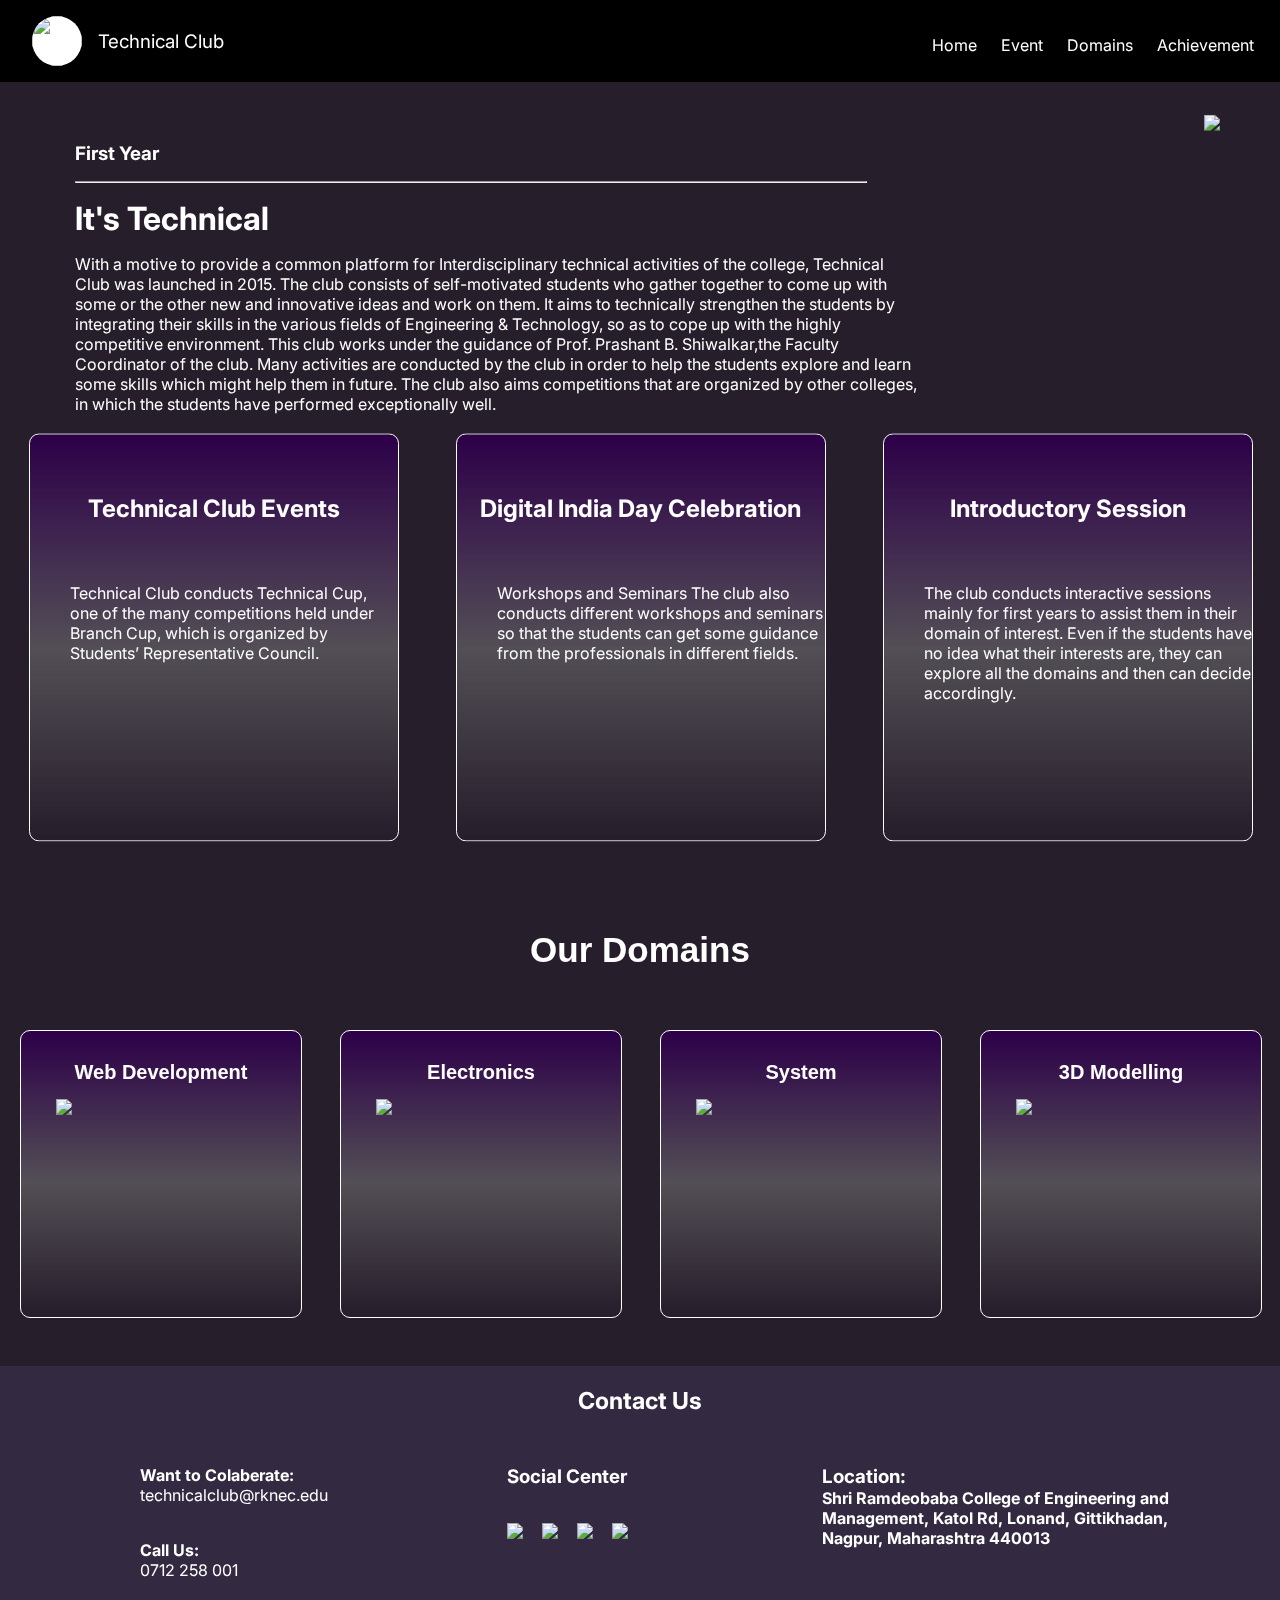
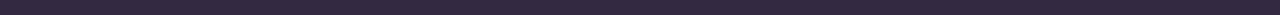
==== main.html @ 8a8dd4ff "Merge pull request #8 from imshravan26/main" ====
<!DOCTYPE html>
<html lang="en">
<head>
    <meta charset="UTF-8">
    <meta name="viewport" content="width=device-width, initial-scale=1.0">
    <title>Document</title>
    <link rel="stylesheet" href="style.css">
    <link href="https://fonts.googleapis.com/css2?family=Inter:wght@400;600;700&family=Poppins:ital,wght@0,100;0,200;0,300;0,400;0,500;0,600;0,700;0,800;0,900;1,100;1,200;1,300;1,400;1,500;1,600;1,700;1,800;1,900&display=swap" rel="stylesheet">
</head>
<body>
    <div class="navbar">
        <div class="navbar-left">
            <img src="images/TCLogo.png" class="nav-img" width="50px" height="50px">
            <h3>Technical Club</h3>
        </div>
        <div class="navbar-right">
            <a href="/home.html">Home</a>
            <a href="/events.html">Event</a>
            <a href="/Domains">Domains</a>
            <a href="/achievements.html">Achievement</a>
        </div>
        
            <!-- ... existing navbar code ... -->
            <div class="hamburger-menu">
                <div class="bar"></div>
                <div class="bar"></div>
                <div class="bar"></div>
            </div>
        
        
    </div>
    <div class="main-body-main">
        <div class="main-body">
            <div class="main-body-left">
                <h3>First Year</h3>
                <hr class="hr">
                <h1>It's Technical</h1>
                <p>With a motive to provide a common platform for Interdisciplinary technical activities of the college, Technical Club was launched in 2015. The club consists of self-motivated students who gather together to come up with some or the other new and innovative ideas and work on them. It aims to technically strengthen the students by integrating their skills in the various fields of Engineering & Technology, so as to cope up with the highly competitive environment. This club works under the guidance of Prof. Prashant B. Shiwalkar,the Faculty Coordinator of the club. Many activities are conducted by the club in order to help the students explore and learn some skills which might help them in future. The club also aims competitions that are organized by other colleges, in which the students have performed exceptionally well.</p>
            </div>
            <div class="main-body-right">
                <img src="images/exposureLogo.png" class="exposureLogo" />
            </div>
        </div>
        <div class="cards-section">
            <div class="cards">
                <div class="rectangle">
                    <h2>Technical Club Events</h2>
                    <p>Technical Club conducts Technical Cup, one of the many competitions held under Branch Cup, which is organized by Students’ Representative Council.</p>
                </div>
            </div>
            <div class="cards1">
                <div class="rectangle">
                    <h2>Digital India Day Celebration
                    </h2>
                    <p>Workshops and Seminars The club also conducts different workshops and seminars so that the students can get some guidance from the professionals in different fields.
                    </p>
                </div>
            </div>
            <div class="cards2">
                <div class="rectangle">
                    <h2>Introductory
                        Session</h2>
                    <p> The club conducts interactive sessions mainly for first years to assist them in their domain of interest. Even if the students have no idea what their interests are, they can explore all the domains and then can decide accordingly.
                    </p>
                </div>
            </div>
        </div>
        <div class="domains">
            <h3>Our Domains</h3>
            <div class="domain-cards-section">
                <div class="domain-cards">
                    <div class="domain-rectangle">
                        <h2>Web Development</h2>
                        <img src="images/web.png"/>
                    </div>
                </div>

                <div class="domain-cards">
                    <div class="domain-rectangle">
                        <h2>Electronics</h2>
                        <img src="images/electronics.png"/>
                    </div>
                </div>
                <div class="domain-cards">
                    <div class="domain-rectangle">
                        <h2>System</h2>
                        <img src="images/system.png"/>
                    </div>
                </div>
                <div class="domain-cards">
                    <div class="domain-rectangle">
                        <h2>3D Modelling</h2>
                        <img src="images/3d.png"/>
                    </div>
                </div>
            </div>
        </div>
        <div class="footer">
            <div class="contact">
                <h3>Contact Us</h3>
            </div>
            <div class="footer-footer">
                <div class="footer-left">
                    <h4>Want to Colaberate:</h4>
                    <a href="technicalClub">technicalclub@rknec.edu</a>
                    <h4 class="Call">Call Us:</h4>
                    <p>0712 258 001</p>
                </div>
                <div class="footer-center">
                    <h3>Social Center</h3>
                    <img src="Social media images/insta.png" />
                    <img src="Social media images/facebook.png" /> 
                    <img src="Social media images/linkedin.png" /> 
                    <img src="Social media images/twitter.png" /> 
                </div>
                <div class="footer-right">
                   <h3>Location:</h3>
                   <h4>Shri Ramdeobaba College of Engineering and Management, Katol Rd, Lonand, Gittikhadan, Nagpur, Maharashtra
                    440013</h4> 
                </div>
            </div>
        </div>
    </div>
</div>
</body>
</html>


<script>
    document.addEventListener('DOMContentLoaded', function () {
        const menuBtn = document.querySelector('.hamburger-menu');
        const navLinks = document.querySelector('.navbar-right');

        menuBtn.addEventListener('click', function () {
            navLinks.classList.toggle('show');
        });
        document.querySelectorAll('.navbar-right a').forEach(link => {
            link.addEventListener('click', function () {
                navLinks.classList.remove('show');
            });
        });
    });
</script>
---- style.css ----
* {
  margin: 0;
  padding: 0;
  font-family: "Poppins", sans-serif;
  font-family: "Inter", sans-serif;
}

.hamburger-menu {
  display: none;
  flex-direction: column;
  cursor: pointer;
  padding: 10px;
}

.bar {
  width: 25px;
  height: 3px;
  background-color: #fff;
  margin: 6px 0;
  transition: 0.4s;
}

@media only screen and (max-width: 768px) {
  .navbar {
    flex-direction: row;
    align-items: center;
    justify-content: space-between;
  }

  .navbar-left {
    padding: 1rem;
  }

  .navbar-right {
    display: none;
    flex-direction: column;
    position: absolute;
    top: 70px;
    left: 0;
    width: 100%;
    background-color: #000;
    box-shadow: 0px 8px 16px rgba(0, 0, 0, 0.1);
    z-index: 1;
  }

  .navbar-right.show {
    display: flex;
  }

  .hamburger-menu {
    display: flex;
  }
}

.navbar {
  display: flex;
  background-color: #000000;
  padding: 1rem;
}
.navbar-left {
  display: inline-flex;
  align-items: center;
  gap: 1rem;
  padding-left: 1rem;
}
.nav-img {
  background-color: white;
  border-radius: 50%;
}
.navbar-left > h3 {
  color: #ffffff;
  font-weight: 400;
}
.navbar-right {
  margin-left: auto;
  transform: translateY(38%);
}
.navbar-right a {
  margin: 10px;
  text-decoration: none;
  color: #ffffff;
}
.main-body {
  display: flex;
  background-color: #261e2b;
  padding: 60px;
}
.main-body-left {
  color: #ffffff;
  margin-left: 15px;
}
.main-body-left p {
  word-wrap: break-word;
  width: 75%;
}
.hr {
  max-width: 70%;
}
.main-body-right {
  max-width: 100%;
  transform: translateY(-10%);
}
.main-body-left h3 {
  margin-bottom: 1rem;
}
.main-body-left h1 {
  margin-top: 1rem;
}
.main-body-left p {
  margin-top: 1rem;
}
.main-body-main {
  height: max-content;
  background-color: #261e2b;
  overflow: hidden;
}
.cards {
  width: 368px;
  height: 406px;
  transform: translateY(-10%);
}
.cards1 {
  width: 368px;
  height: 406px;
  transform: translateY(-10%);
}
.cards2 {
  width: 368px;
  height: 406px;
  transform: translateY(-10%);
}
.cards-section {
  display: flex;
  justify-content: space-around;
}
.cards .rectangle {
  position: fixed;
  width: 368px;
  height: 406px;
  top: 0;
  left: 0;
  border-radius: 10px;
  border: 3px solid;
  border-color: transparent;
  backdrop-filter: blur(42px) brightness(100%);
  -webkit-backdrop-filter: blur(42px) brightness(100%);
  border-image: radial-gradient(
      rgba(216, 216, 216, 0),
      rgba(206.32, 206.32, 206.32, 0)
    )
    1;
  background: linear-gradient(
    180deg,
    rgb(45, 0, 73) 0%,
    rgba(134.38, 134.38, 134.38, 0.47) 52.7%,
    rgba(255, 255, 255, 0) 100%
  );
  border: 1px solid #ffffff;
}
.cards1 .rectangle {
  position: fixed;
  width: 368px;
  height: 406px;
  top: 0;
  left: 0;
  border-radius: 10px;
  border: 3px solid;
  border-color: transparent;
  backdrop-filter: blur(42px) brightness(100%);
  -webkit-backdrop-filter: blur(42px) brightness(100%);
  border-image: radial-gradient(
      rgba(216, 216, 216, 0),
      rgba(206.32, 206.32, 206.32, 0)
    )
    1;
  background: linear-gradient(
    180deg,
    rgb(45, 0, 73) 0%,
    rgba(134.38, 134.38, 134.38, 0.47) 52.7%,
    rgba(255, 255, 255, 0) 100%
  );
  border: 1px solid #ffffff;
}
.cards2 .rectangle {
  position: fixed;
  width: 368px;
  height: 406px;
  top: 0;
  left: 0;
  border-radius: 10px;
  border: 3px solid;
  border-color: transparent;
  backdrop-filter: blur(42px) brightness(100%);
  -webkit-backdrop-filter: blur(42px) brightness(100%);
  border-image: radial-gradient(
      rgba(216, 216, 216, 0),
      rgba(206.32, 206.32, 206.32, 0)
    )
    1;
  background: linear-gradient(
    180deg,
    rgb(45, 0, 73) 0%,
    rgba(134.38, 134.38, 134.38, 0.47) 52.7%,
    rgba(255, 255, 255, 0) 100%
  );
  border: 1px solid #ffffff;
}

.rectangle h2,
p {
  color: #ffffff;
  align-items: center;
}
.rectangle h2 {
  margin-left: auto;
  margin-right: auto;
  margin-top: 60px;
}
.rectangle p {
  margin-top: 60px;
  margin-left: 40px;
}
.rectangle {
  display: flex;
  flex-direction: column;
}
.domains h3 {
  width: 289px;
  top: 0;
  left: 0;
  font-family: "Poppins-SemiBold", Helvetica;
  font-weight: 600;
  color: #ffffff;
  font-size: 35px;
  text-align: center;
  letter-spacing: 0;
  line-height: normal;
  margin-left: auto;
  margin-right: auto;
  margin-top: 50px;
}

.domain-cards {
  width: 280px;
  height: 286px;
}
.domain-cards .domain-rectangle {
  width: 280px;
  height: 286px;
  top: 0;
  left: 0;
  border-radius: 10px;
  border: 3px solid;
  border-color: transparent;
  backdrop-filter: blur(42px) brightness(100%);
  -webkit-backdrop-filter: blur(42px) brightness(100%);
  border-image: radial-gradient(
      rgba(216, 216, 216, 0),
      rgba(206.32, 206.32, 206.32, 0)
    )
    1;
  background: linear-gradient(
    180deg,
    rgb(45, 0, 73) 0%,
    rgba(134.38, 134.38, 134.38, 0.47) 52.7%,
    rgba(255, 255, 255, 0) 100%
  );
  border: 1px solid #ffffff;
}
.domain-cards-section {
  display: flex;
  justify-content: space-around;
  margin-top: 60px;
}
.domain-rectangle h2 {
  width: 220px;
  top: 0;
  left: 0;
  font-family: "Poppins-SemiBold", Helvetica;
  font-weight: 600;
  color: #ffffff;
  font-size: 20px;
  text-align: center;
  letter-spacing: 0;
  line-height: normal;
  margin-left: auto;
  margin-right: auto;
  margin-top: 30px;
}
.domain-rectangle img {
  margin-left: 35px;
  margin-top: 15px;
}
.footer {
  background-color: #332941;
  margin-top: 50px;
}
.contact {
  width: 454px;
  /* top: 0; */
  left: 0;
  font-family: "Poppins-ExtraBold", Arial, Helvetica, sans-serif;
  color: #ffffff;
  font-size: 20px;
  text-align: center;
  letter-spacing: 0;
  line-height: normal;
  margin-left: auto;
  margin-right: auto;
  padding-top: 20px;
}
.footer-footer {
  display: flex;
  justify-content: space-around;
  color: #ffffff;
  margin-top: 50px;
  margin-left: 50px;
}
.footer-right {
  word-wrap: break-word;
  width: 30%;
}
.Call {
  margin-top: 35px;
}
.footer-left p {
  margin-bottom: 35px;
}
.footer-center h3 {
  margin-bottom: 35px;
}
.footer-center img {
  margin-right: 15px;
}
.footer-left a {
  text-decoration: none;
  color: #ffffff;
}
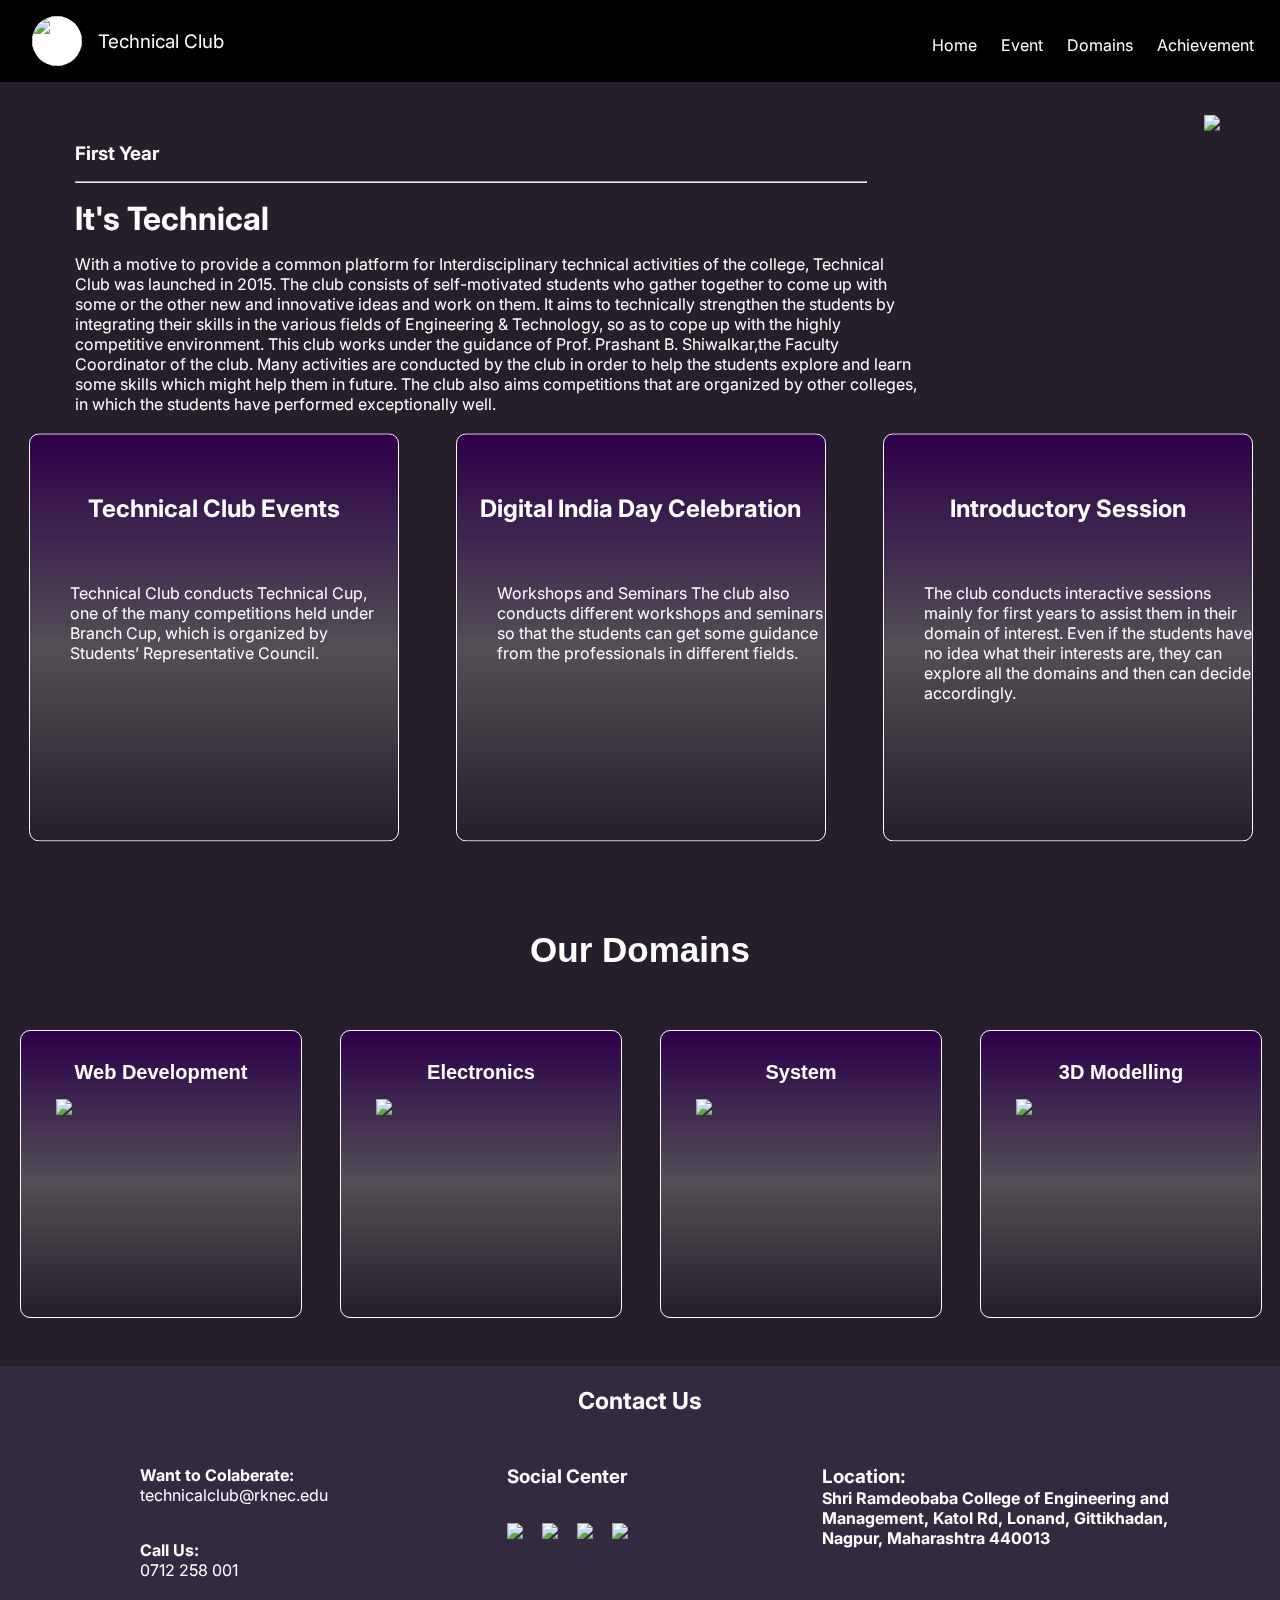
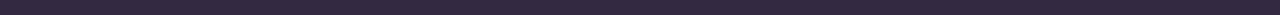
==== commit 03d7c673: "Merge pull request #9 from aditidata/main" ====
--- a/main.html
+++ b/main.html
@@ -102,7 +102,7 @@
             <div class="footer-footer">
                 <div class="footer-left">
                     <h4>Want to Colaberate:</h4>
-                    <a href="technicalClub">technicalclub@rknec.edu</a>
+                    <a href="mailto:technicalclub@rknec.edu">technicalclub@rknec.edu</a>
                     <h4 class="Call">Call Us:</h4>
                     <p>0712 258 001</p>
                 </div>
